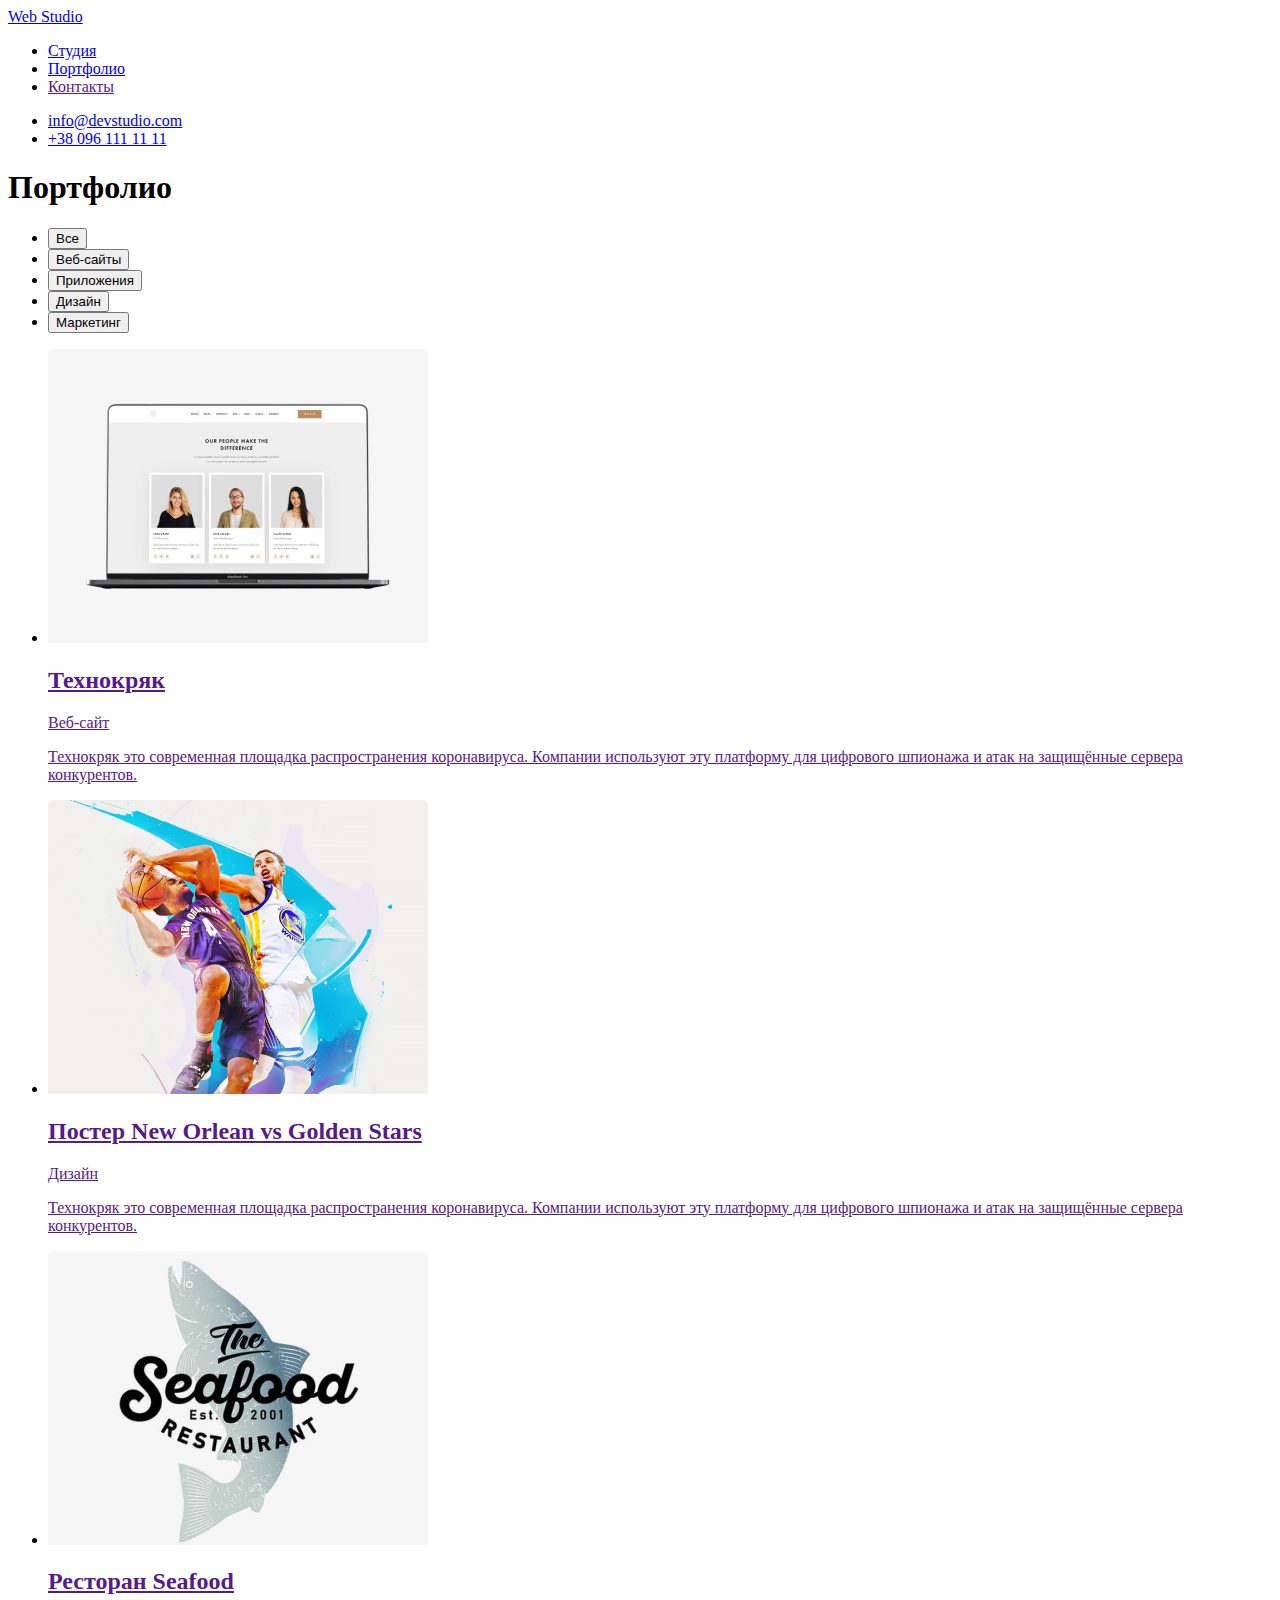
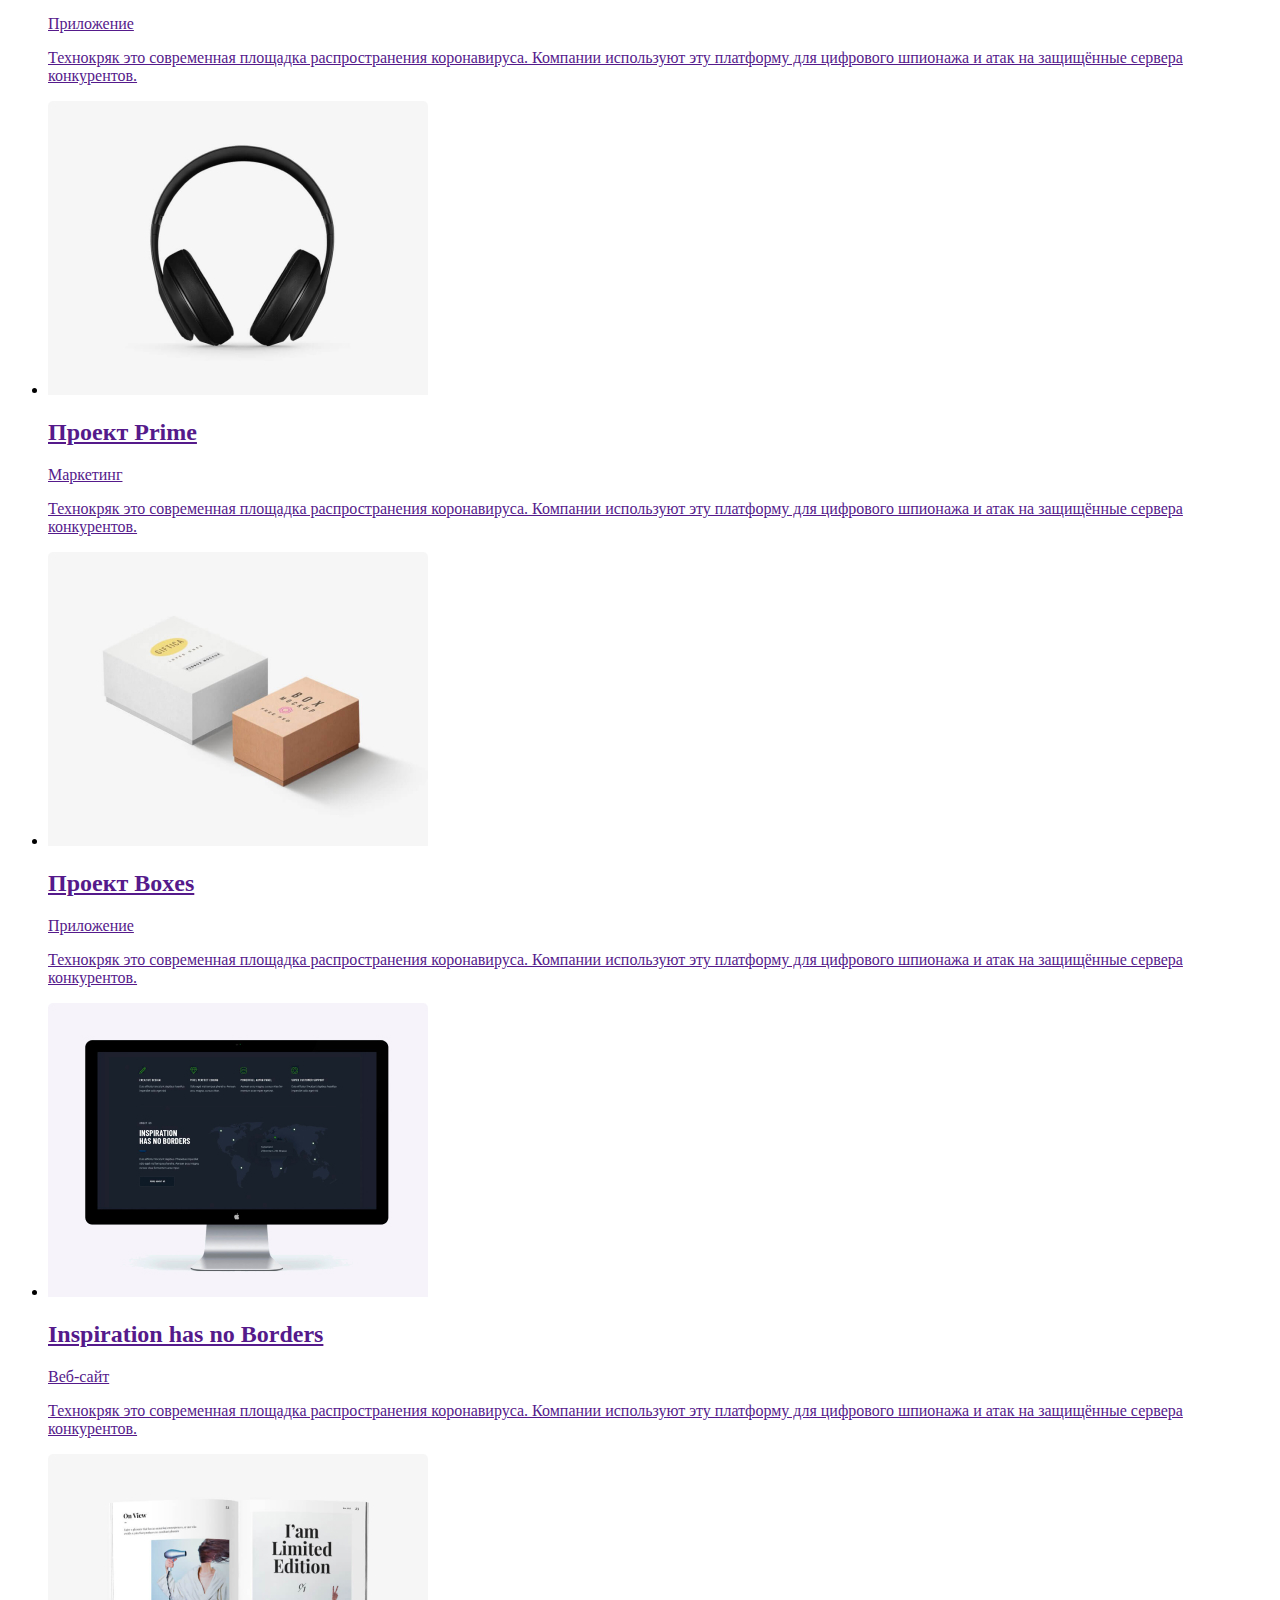
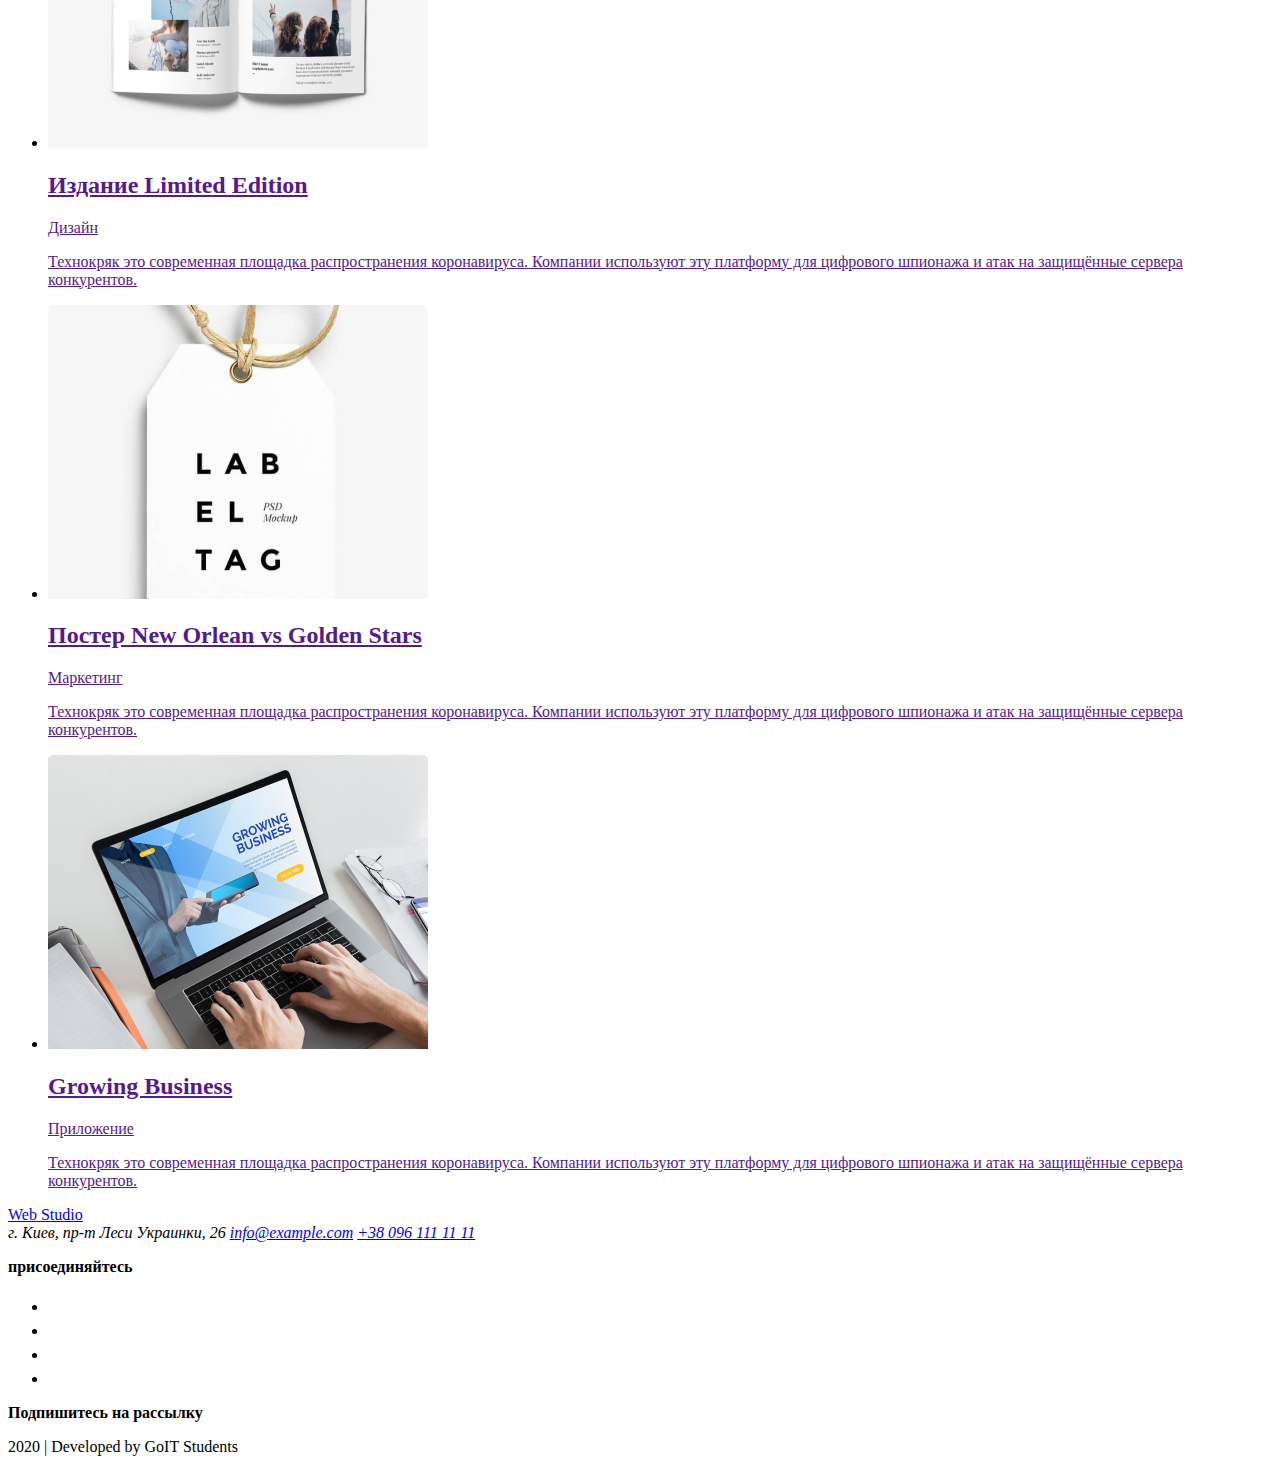
==== portfolio.html @ 10dc3bca "добавлена страница портфолио" ====
<!DOCTYPE html>
<html lang="ru">
  <head>
    <meta charset="UTF-8" />
    <meta name="viewport" content="width=device-width, initial-scale=1.0" />
    <title>Портфолио</title>
  </head>
  <body>
    <!-- шапка страницы -->
    <header>
      <nav>
        <a href="./index.html">Web Studio</a>

        <ul>
          <li>
            <a href="./index.html">Студия</a>
          </li>
          <li>
            <a href="./portfolio.html">Портфолио</a>
          </li>
          <li>
            <a href="">Контакты</a>
          </li>
        </ul>
      </nav>

      <ul>
        <li>
          <a href="mailto:info@devstudio.com">info@devstudio.com</a>
        </li>
        <li>
          <a href="tel:+380961111111">+38 096 111 11 11</a>
        </li>
      </ul>
    </header>
    <!-- Основной контен -->
    <main>
      <!-- Портфолио -->
      <section>
        <h1>
          Портфолио
        </h1>
        <!-- Фильтры -->
        <ul>
          <li>
            <button type="button">Все</button>
          </li>
          <li>
            <button type="button">Веб-сайты</button>
          </li>
          <li>
            <button type="button">Приложения</button>
          </li>
          <li>
            <button type="button">Дизайн</button>
          </li>
          <li>
            <button type="button">Маркетинг</button>
          </li>
        </ul>

        <!-- Примеры работ -->
        <ul>
          <li>
            <a href="">
              <img src="./images/Tehnokryak.jpg" alt="Ноутбук" />
              <h2>Технокряк</h2>
              <p>Веб-сайт</p>
              <p>
                Технокряк это современная площадка распространения коронавируса.
                Компании используют эту платформу для цифрового шпионажа и атак
                на защищённые сервера конкурентов.
              </p>
            </a>
          </li>
          <li>
            <a href="">
              <img src="./images/Poster.jpg" alt="Баскетболисты" />
              <h2>Постер New Orlean vs Golden Stars</h2>
              <p>Дизайн</p>
              <p>
                Технокряк это современная площадка распространения коронавируса.
                Компании используют эту платформу для цифрового шпионажа и атак
                на защищённые сервера конкурентов.
              </p>
            </a>
          </li>
          <li>
            <a href="">
              <img src="./images/Seafood.jpg" alt="Рыба" />
              <h2>Ресторан Seafood</h2>
              <p>Приложение</p>
              <p>
                Технокряк это современная площадка распространения коронавируса.
                Компании используют эту платформу для цифрового шпионажа и атак
                на защищённые сервера конкурентов.
              </p>
            </a>
          </li>
          <li>
            <a href="">
              <img src="./images/Prime.jpg" alt="Наушники" />
              <h2>Проект Prime</h2>
              <p>Маркетинг</p>
              <p>
                Технокряк это современная площадка распространения коронавируса.
                Компании используют эту платформу для цифрового шпионажа и атак
                на защищённые сервера конкурентов.
              </p>
            </a>
          </li>
          <li>
            <a href="">
              <img src="./images/Boxes.jpg" alt="Коробки" />
              <h2>Проект Boxes</h2>
              <p>Приложение</p>
              <p>
                Технокряк это современная площадка распространения коронавируса.
                Компании используют эту платформу для цифрового шпионажа и атак
                на защищённые сервера конкурентов.
              </p>
            </a>
          </li>
          <li>
            <a href="">
              <img src="./images/Inspiration.jpg" alt="Монитор" />
              <h2>Inspiration has no Borders</h2>
              <p>Веб-сайт</p>
              <p>
                Технокряк это современная площадка распространения коронавируса.
                Компании используют эту платформу для цифрового шпионажа и атак
                на защищённые сервера конкурентов.
              </p>
            </a>
          </li>
          <li>
            <a href="">
              <img src="./images/LimitedEdition.jpg" alt="Книга" />
              <h2>Издание Limited Edition</h2>
              <p>Дизайн</p>
              <p>
                Технокряк это современная площадка распространения коронавируса.
                Компании используют эту платформу для цифрового шпионажа и атак
                на защищённые сервера конкурентов.
              </p>
            </a>
          </li>
          <li>
            <a href="">
              <img src="./images/LAB.jpg" alt="<Бирка>" />
              <h2>Постер New Orlean vs Golden Stars</h2>
              <p>Маркетинг</p>
              <p>
                Технокряк это современная площадка распространения коронавируса.
                Компании используют эту платформу для цифрового шпионажа и атак
                на защищённые сервера конкурентов.
              </p>
            </a>
          </li>
          <li>
            <a href="">
              <img
                src="./images/GrowingBusiness.jpg"
                alt="Печатает на ноутбуке"
              />
              <h2>Growing Business</h2>
              <p>Приложение</p>
              <p>
                Технокряк это современная площадка распространения коронавируса.
                Компании используют эту платформу для цифрового шпионажа и атак
                на защищённые сервера конкурентов.
              </p>
            </a>
          </li>
        </ul>
      </section>
    </main>
    <!-- Футер -->
    <footer>
      <!-- Контакты компании -->
      <div>
        <a href="./index.html">Web Studio</a>
        <address>
          г. Киев, пр-т Леси Украинки, 26
          <a href="mailto:info@example.com">info@example.com</a>
          <a href="tel:+380961111111">+38 096 111 11 11</a>
        </address>
      </div>
      <!-- Соцсети компании -->
      <div>
        <p><strong>присоединяйтесь</strong></p>
        <ul>
          <li>
            <a href=""
              ><img src="./images/instagram2.svg" alt="Ссылка на Instagram"
            /></a>
          </li>
          <li>
            <a href=""
              ><img src="./images/twitter2.svg" alt="Ссылка на Twitter"
            /></a>
          </li>
          <li>
            <a href=""
              ><img src="./images/facebook2.svg" alt="Ссылка на Facebook"
            /></a>
          </li>
          <li>
            <a href=""
              ><img src="./images/linkedin2.svg" alt="Ссылка на LinkedIn"
            /></a>
          </li>
        </ul>
      </div>
      <!-- подписка -->
      <div>
        <p>
          <strong>Подпишитесь на рассылку</strong>
        </p>
      </div>
      <p>2020 | Developed by GoIT Students</p>
    </footer>
  </body>
</html>
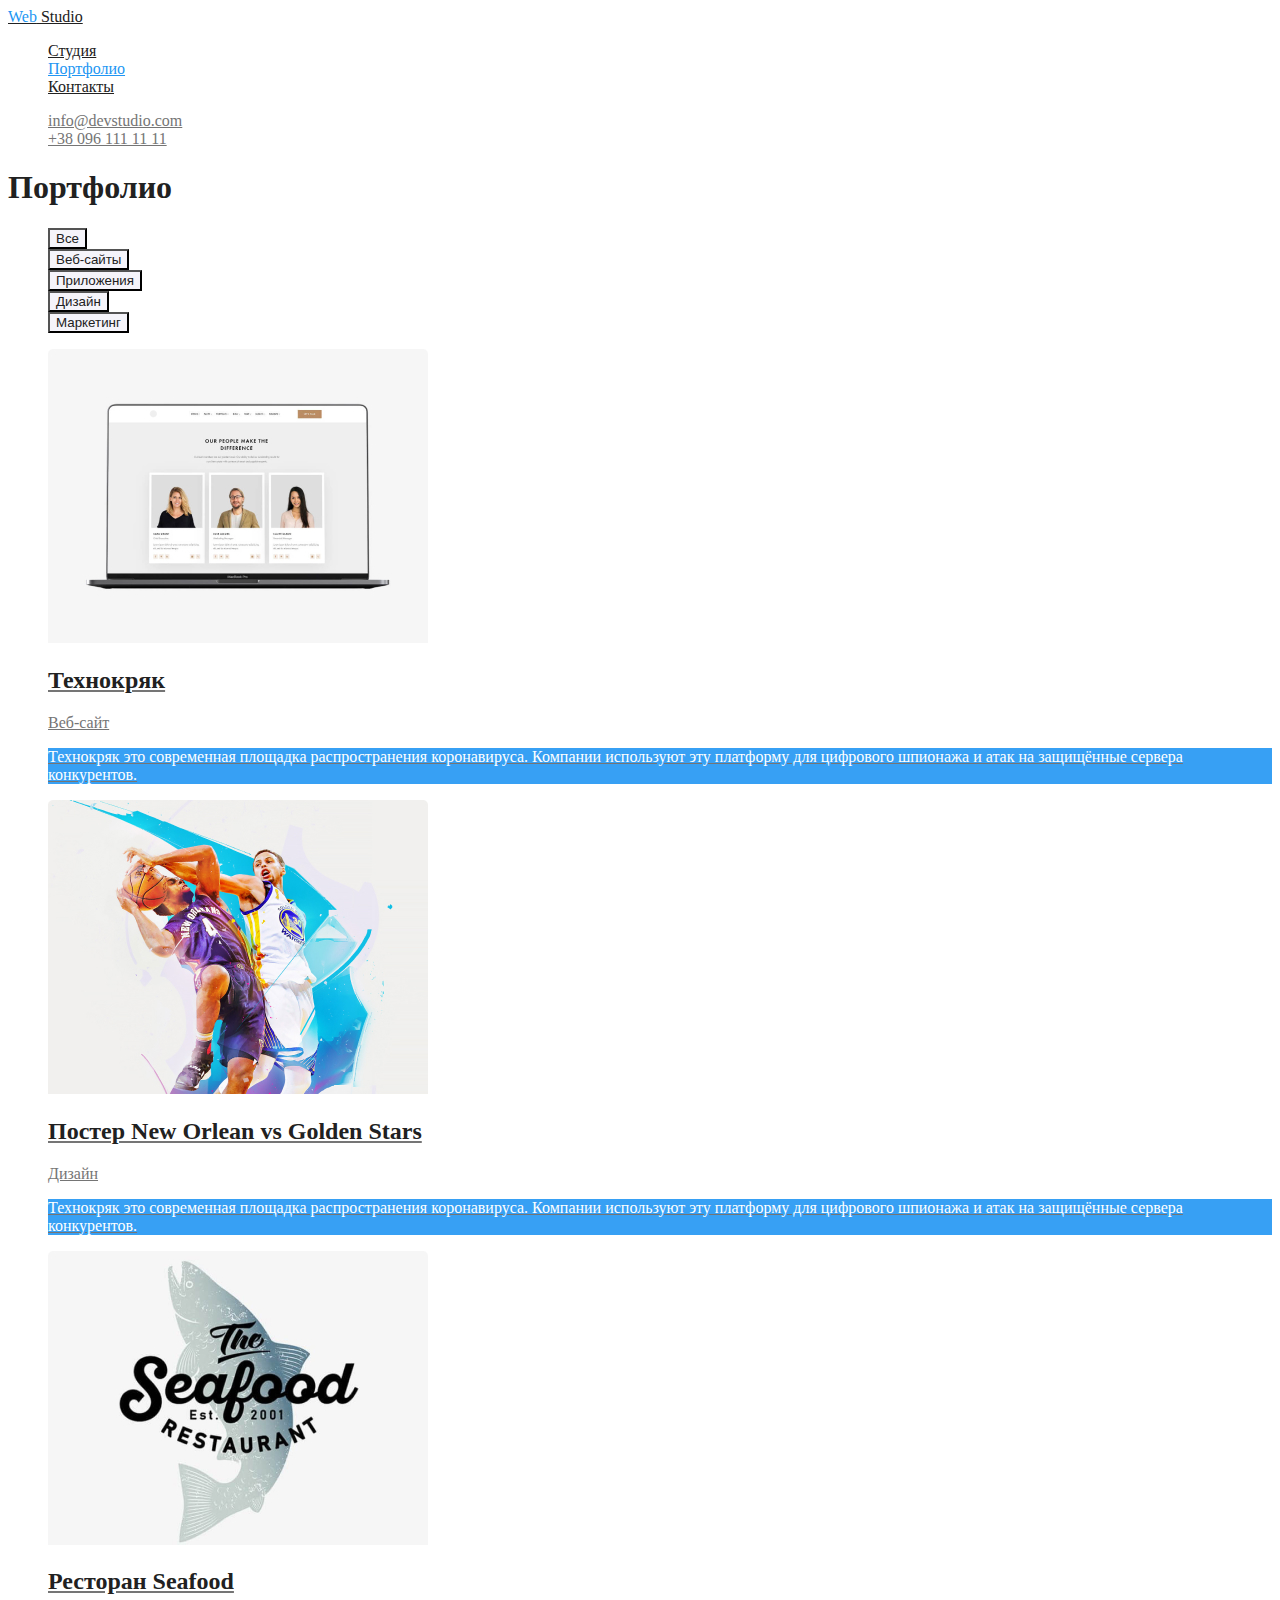
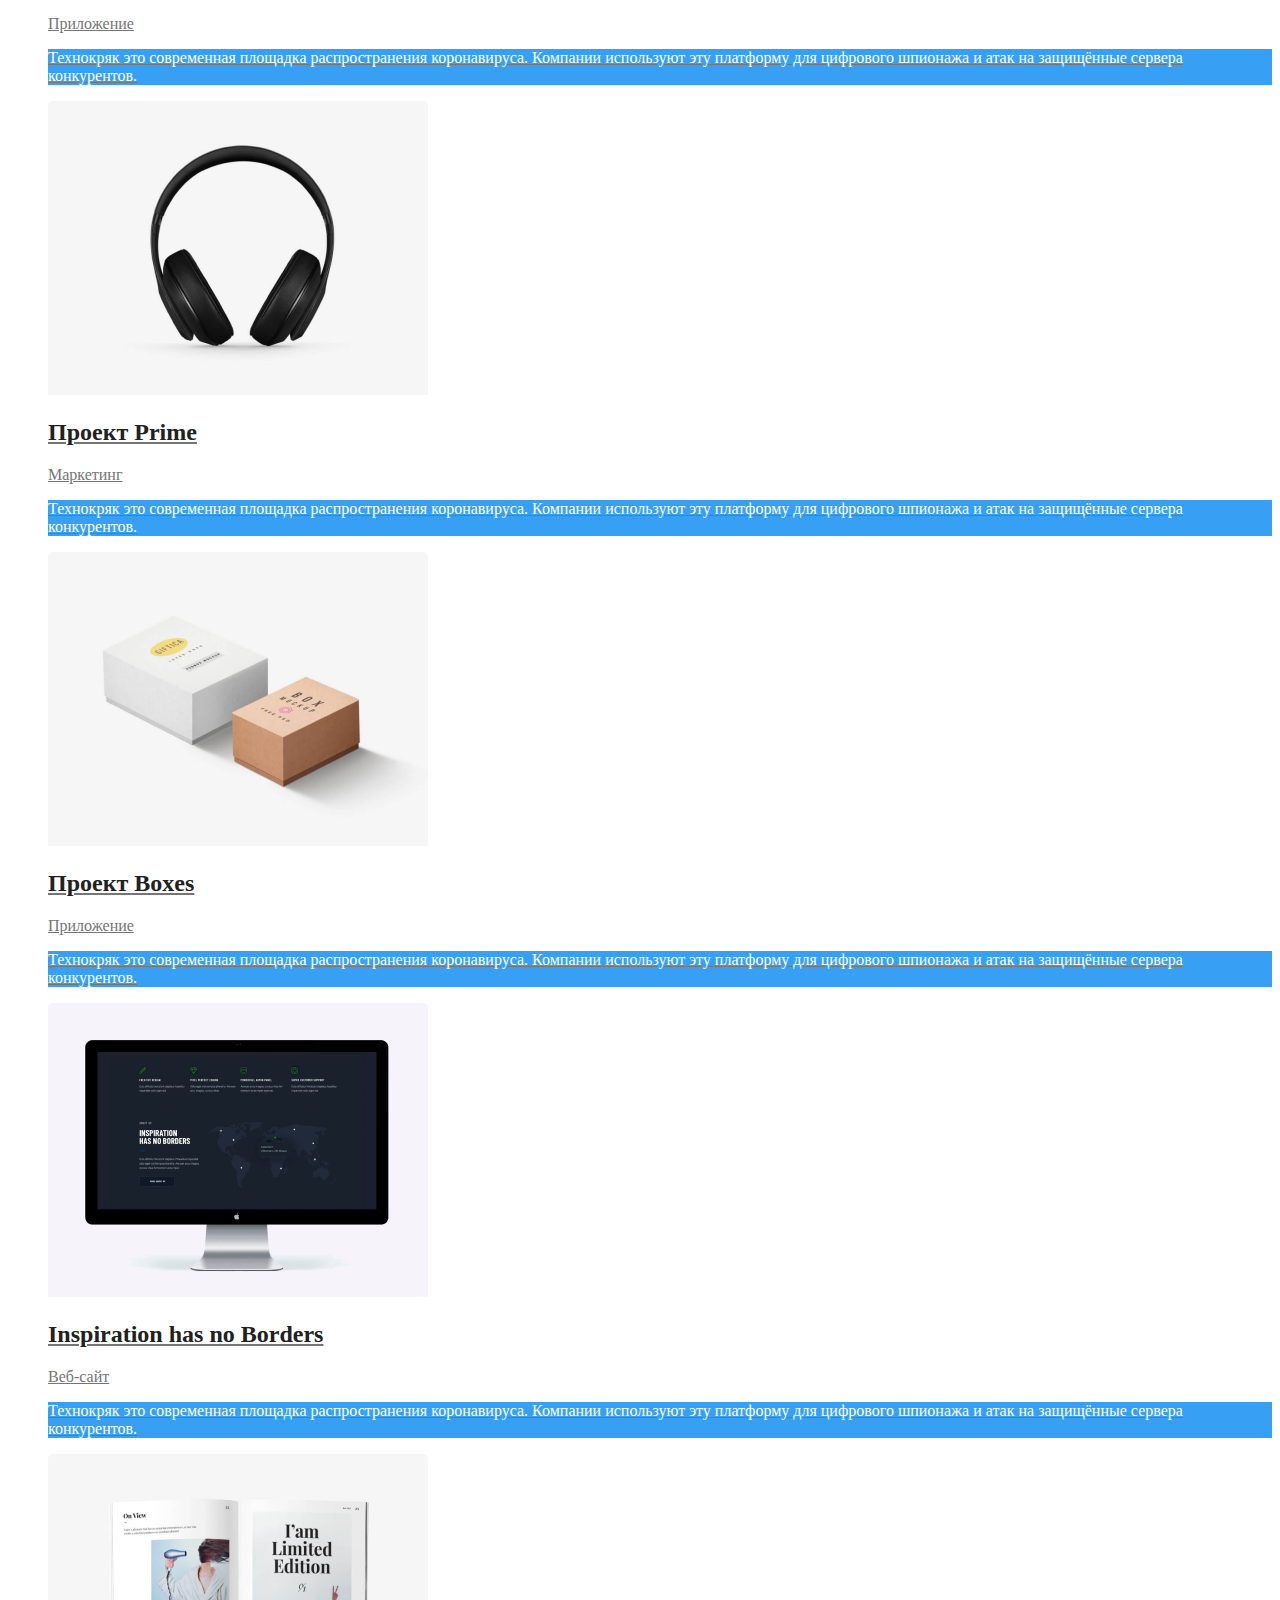
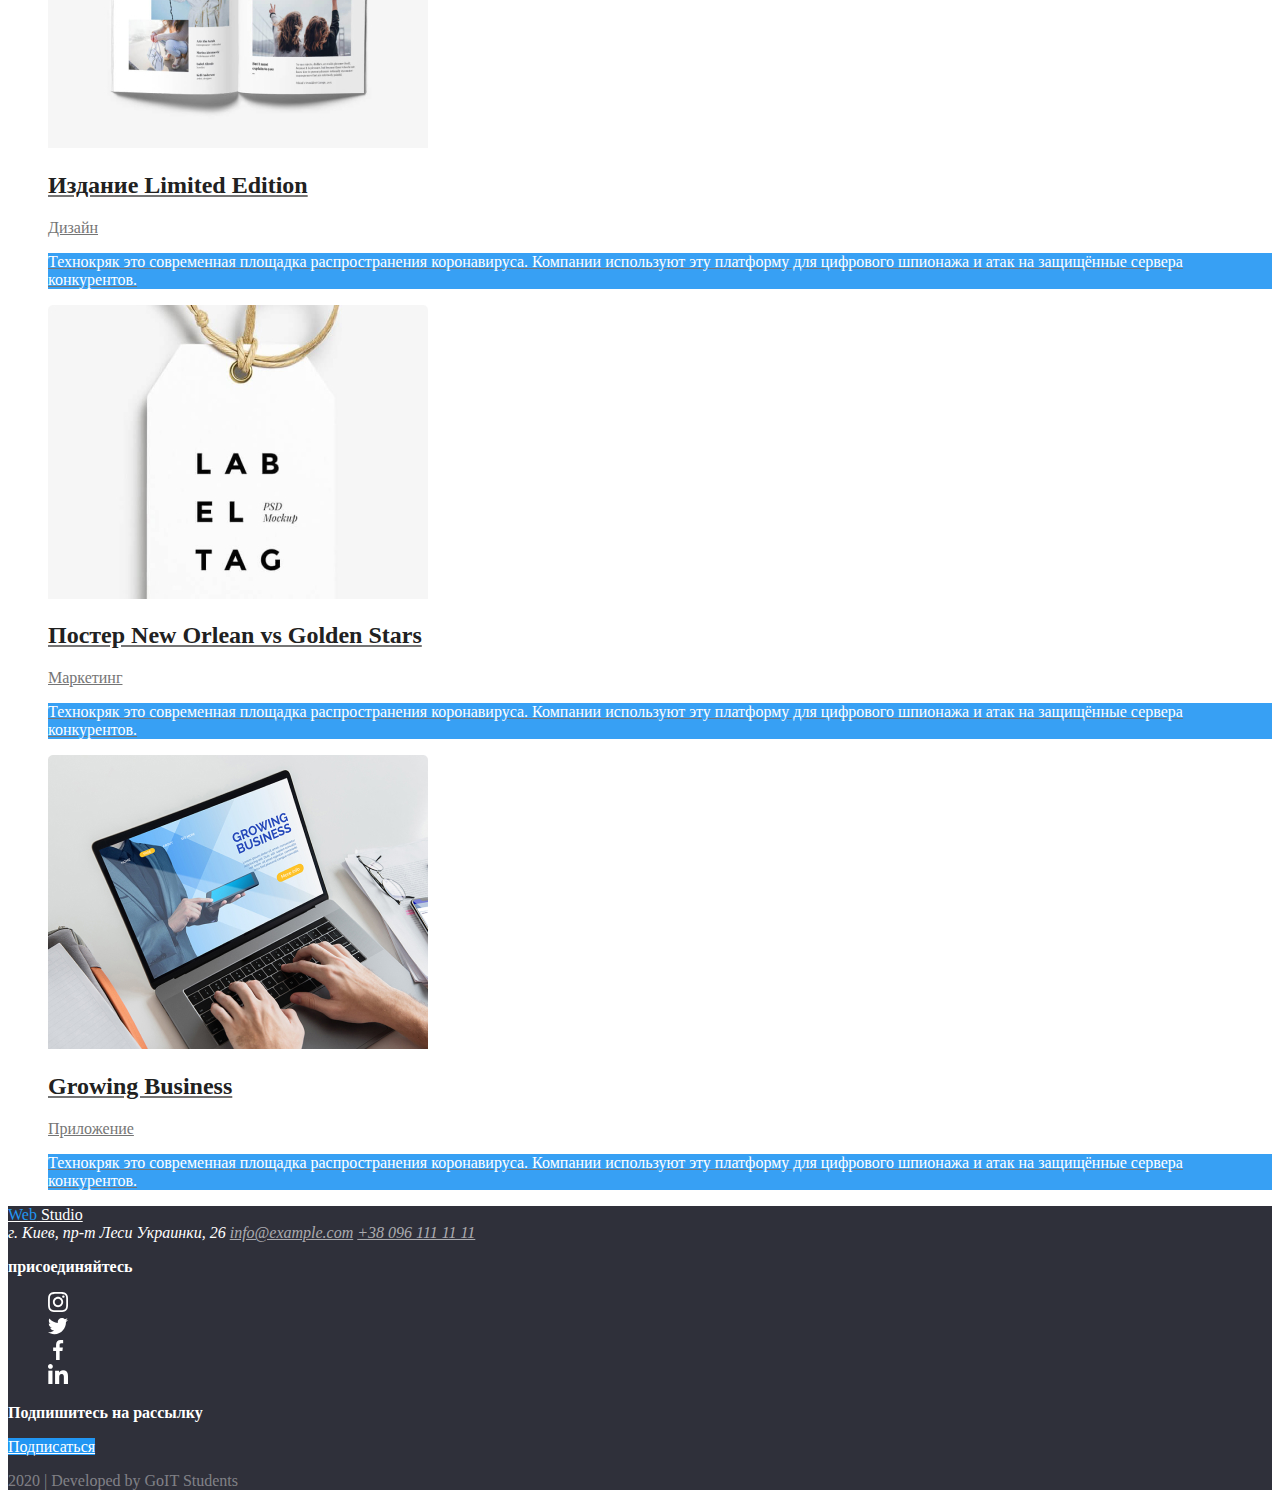
==== commit b3a5e794: "добавлены стили на вторуй страницу" ====
--- a/portfolio.html
+++ b/portfolio.html
@@ -3,169 +3,164 @@
   <head>
     <meta charset="UTF-8" />
     <meta name="viewport" content="width=device-width, initial-scale=1.0" />
-    <title>Портфолио</title>
+    <title>Студия</title>
+    <link rel="stylesheet" href="./css/style.css" />
   </head>
   <body>
     <!-- шапка страницы -->
     <header>
       <nav>
-        <a href="./index.html">Web Studio</a>
-
-        <ul>
-          <li>
-            <a href="./index.html">Студия</a>
-          </li>
-          <li>
-            <a href="./portfolio.html">Портфолио</a>
-          </li>
-          <li>
-            <a href="">Контакты</a>
-          </li>
+        <a href="./index.html" class="logo"
+          ><span class="logo-blue">Web</span> Studio</a
+        >
+        <ul class="site-nav">
+          <li><a href="./index.html" class="link">Студия</a></li>
+          <li><a href="./portfolio.html" class="link current">Портфолио</a></li>
+          <li><a href="" class="link">Контакты</a></li>
         </ul>
       </nav>
-
-      <ul>
+      <ul class="contacts-nav">
         <li>
-          <a href="mailto:info@devstudio.com">info@devstudio.com</a>
+          <a href="mailto:info@devstudio.com" class="link"
+            >info@devstudio.com</a
+          >
         </li>
-        <li>
-          <a href="tel:+380961111111">+38 096 111 11 11</a>
-        </li>
+        <li><a href="tel:+380961111111" class="link">+38 096 111 11 11</a></li>
       </ul>
     </header>
     <!-- Основной контен -->
     <main>
       <!-- Портфолио -->
-      <section>
-        <h1>
+      <section class="section">
+        <h1 class="section-title">
           Портфолио
         </h1>
         <!-- Фильтры -->
         <ul>
           <li>
-            <button type="button">Все</button>
-          </li>
-          <li>
-            <button type="button">Веб-сайты</button>
-          </li>
-          <li>
-            <button type="button">Приложения</button>
-          </li>
-          <li>
-            <button type="button">Дизайн</button>
-          </li>
-          <li>
-            <button type="button">Маркетинг</button>
+            <button type="button" class="button">Все</button>
+          </li>
+          <li>
+            <button type="button" class="button">Веб-сайты</button>
+          </li>
+          <li>
+            <button type="button" class="button">Приложения</button>
+          </li>
+          <li>
+            <button type="button" class="button">Дизайн</button>
+          </li>
+          <li>
+            <button type="button" class="button">Маркетинг</button>
           </li>
         </ul>
 
         <!-- Примеры работ -->
         <ul>
           <li>
-            <a href="">
+            <a href="" class="work-examples">
               <img src="./images/Tehnokryak.jpg" alt="Ноутбук" />
-              <h2>Технокряк</h2>
+              <h2 class="section-title">Технокряк</h2>
               <p>Веб-сайт</p>
-              <p>
-                Технокряк это современная площадка распространения коронавируса.
-                Компании используют эту платформу для цифрового шпионажа и атак
-                на защищённые сервера конкурентов.
-              </p>
-            </a>
-          </li>
-          <li>
-            <a href="">
+              <p class="text">
+                Технокряк это современная площадка распространения коронавируса.
+                Компании используют эту платформу для цифрового шпионажа и атак
+                на защищённые сервера конкурентов.
+              </p>
+            </a>
+          </li>
+          <li>
+            <a href="" class="work-examples">
               <img src="./images/Poster.jpg" alt="Баскетболисты" />
-              <h2>Постер New Orlean vs Golden Stars</h2>
+              <h2 class="section-title">Постер New Orlean vs Golden Stars</h2>
               <p>Дизайн</p>
-              <p>
-                Технокряк это современная площадка распространения коронавируса.
-                Компании используют эту платформу для цифрового шпионажа и атак
-                на защищённые сервера конкурентов.
-              </p>
-            </a>
-          </li>
-          <li>
-            <a href="">
+              <p class="text">
+                Технокряк это современная площадка распространения коронавируса.
+                Компании используют эту платформу для цифрового шпионажа и атак
+                на защищённые сервера конкурентов.
+              </p>
+            </a>
+          </li>
+          <li>
+            <a href="" class="work-examples">
               <img src="./images/Seafood.jpg" alt="Рыба" />
-              <h2>Ресторан Seafood</h2>
+              <h2 class="section-title">Ресторан Seafood</h2>
               <p>Приложение</p>
-              <p>
-                Технокряк это современная площадка распространения коронавируса.
-                Компании используют эту платформу для цифрового шпионажа и атак
-                на защищённые сервера конкурентов.
-              </p>
-            </a>
-          </li>
-          <li>
-            <a href="">
+              <p class="text">
+                Технокряк это современная площадка распространения коронавируса.
+                Компании используют эту платформу для цифрового шпионажа и атак
+                на защищённые сервера конкурентов.
+              </p>
+            </a>
+          </li>
+          <li>
+            <a href="" class="work-examples">
               <img src="./images/Prime.jpg" alt="Наушники" />
-              <h2>Проект Prime</h2>
+              <h2 class="section-title">Проект Prime</h2>
               <p>Маркетинг</p>
-              <p>
-                Технокряк это современная площадка распространения коронавируса.
-                Компании используют эту платформу для цифрового шпионажа и атак
-                на защищённые сервера конкурентов.
-              </p>
-            </a>
-          </li>
-          <li>
-            <a href="">
+              <p class="text">
+                Технокряк это современная площадка распространения коронавируса.
+                Компании используют эту платформу для цифрового шпионажа и атак
+                на защищённые сервера конкурентов.
+              </p>
+            </a>
+          </li>
+          <li>
+            <a href="" class="work-examples">
               <img src="./images/Boxes.jpg" alt="Коробки" />
-              <h2>Проект Boxes</h2>
+              <h2 class="section-title">Проект Boxes</h2>
               <p>Приложение</p>
-              <p>
-                Технокряк это современная площадка распространения коронавируса.
-                Компании используют эту платформу для цифрового шпионажа и атак
-                на защищённые сервера конкурентов.
-              </p>
-            </a>
-          </li>
-          <li>
-            <a href="">
+              <p class="text">
+                Технокряк это современная площадка распространения коронавируса.
+                Компании используют эту платформу для цифрового шпионажа и атак
+                на защищённые сервера конкурентов.
+              </p>
+            </a>
+          </li>
+          <li>
+            <a href="" class="work-examples">
               <img src="./images/Inspiration.jpg" alt="Монитор" />
-              <h2>Inspiration has no Borders</h2>
+              <h2 class="section-title">Inspiration has no Borders</h2>
               <p>Веб-сайт</p>
-              <p>
-                Технокряк это современная площадка распространения коронавируса.
-                Компании используют эту платформу для цифрового шпионажа и атак
-                на защищённые сервера конкурентов.
-              </p>
-            </a>
-          </li>
-          <li>
-            <a href="">
+              <p class="text">
+                Технокряк это современная площадка распространения коронавируса.
+                Компании используют эту платформу для цифрового шпионажа и атак
+                на защищённые сервера конкурентов.
+              </p>
+            </a>
+          </li>
+          <li>
+            <a href="" class="work-examples">
               <img src="./images/LimitedEdition.jpg" alt="Книга" />
-              <h2>Издание Limited Edition</h2>
+              <h2 class="section-title">Издание Limited Edition</h2>
               <p>Дизайн</p>
-              <p>
-                Технокряк это современная площадка распространения коронавируса.
-                Компании используют эту платформу для цифрового шпионажа и атак
-                на защищённые сервера конкурентов.
-              </p>
-            </a>
-          </li>
-          <li>
-            <a href="">
+              <p class="text">
+                Технокряк это современная площадка распространения коронавируса.
+                Компании используют эту платформу для цифрового шпионажа и атак
+                на защищённые сервера конкурентов.
+              </p>
+            </a>
+          </li>
+          <li>
+            <a href="" class="work-examples">
               <img src="./images/LAB.jpg" alt="<Бирка>" />
-              <h2>Постер New Orlean vs Golden Stars</h2>
+              <h2 class="section-title">Постер New Orlean vs Golden Stars</h2>
               <p>Маркетинг</p>
-              <p>
-                Технокряк это современная площадка распространения коронавируса.
-                Компании используют эту платформу для цифрового шпионажа и атак
-                на защищённые сервера конкурентов.
-              </p>
-            </a>
-          </li>
-          <li>
-            <a href="">
+              <p class="text">
+                Технокряк это современная площадка распространения коронавируса.
+                Компании используют эту платформу для цифрового шпионажа и атак
+                на защищённые сервера конкурентов.
+              </p>
+            </a>
+          </li>
+          <li>
+            <a href="" class="work-examples">
               <img
                 src="./images/GrowingBusiness.jpg"
                 alt="Печатает на ноутбуке"
               />
-              <h2>Growing Business</h2>
+              <h2 class="section-title">Growing Business</h2>
               <p>Приложение</p>
-              <p>
+              <p class="text">
                 Технокряк это современная площадка распространения коронавируса.
                 Компании используют эту платформу для цифрового шпионажа и атак
                 на защищённые сервера конкурентов.
@@ -176,14 +171,16 @@
       </section>
     </main>
     <!-- Футер -->
-    <footer>
+    <footer class="footer">
       <!-- Контакты компании -->
       <div>
-        <a href="./index.html">Web Studio</a>
+        <a href="./index.html" class="logo">
+          <span class="logo-blue">Web</span> Studio
+        </a>
         <address>
           г. Киев, пр-т Леси Украинки, 26
-          <a href="mailto:info@example.com">info@example.com</a>
-          <a href="tel:+380961111111">+38 096 111 11 11</a>
+          <a href="mailto:info@example.com" class="link">info@example.com</a>
+          <a href="tel:+380961111111" class="link">+38 096 111 11 11</a>
         </address>
       </div>
       <!-- Соцсети компании -->
@@ -191,22 +188,22 @@
         <p><strong>присоединяйтесь</strong></p>
         <ul>
           <li>
-            <a href=""
+            <a href="" class="socials"
               ><img src="./images/instagram2.svg" alt="Ссылка на Instagram"
             /></a>
           </li>
           <li>
-            <a href=""
+            <a href="" class="socials"
               ><img src="./images/twitter2.svg" alt="Ссылка на Twitter"
             /></a>
           </li>
           <li>
-            <a href=""
+            <a href="" class="socials"
               ><img src="./images/facebook2.svg" alt="Ссылка на Facebook"
             /></a>
           </li>
           <li>
-            <a href=""
+            <a href="" class="socials"
               ><img src="./images/linkedin2.svg" alt="Ссылка на LinkedIn"
             /></a>
           </li>
@@ -217,8 +214,9 @@
         <p>
           <strong>Подпишитесь на рассылку</strong>
         </p>
+        <a href="" class="button primary">Подписаться</a>
       </div>
-      <p>2020 | Developed by GoIT Students</p>
+      <p class="copyright">2020 | Developed by GoIT Students</p>
     </footer>
   </body>
 </html>
--- a/css/style.css
+++ b/css/style.css
@@ -0,0 +1,133 @@
+/* цвет основного текста #757575 */
+/* вторичный цвет #212121 */
+/* белый #FFFFFF */
+/* акцент #2196F3 */
+/* адрес в футере rgba(255, 255, 255, 0.6) */
+/* 2020 | Developed by GoIT Students  rgba(255, 255, 255, 0.4) */
+/* вторичный цвет фона #F5F4FA */
+/* бек граунд rgba(47, 48, 58, 0.8) */
+/* футер бек граунд #2F303A */
+
+:root {
+  --primary-text-color: #757575;
+  --title-text-color: #212121;
+  --accent-color: #2196f3;
+  --primary-white-color: #ffffff;
+  --secondary-bg-color: #f5f4fa;
+}
+
+body {
+  background-color: var(--primary-bg-color);
+  color: var(--primary-text-color);
+}
+
+ul {
+  list-style: none;
+}
+
+/* Logo */
+.logo {
+  color: var(--title-text-color);
+}
+
+.logo-blue {
+  color: var(--accent-color);
+}
+
+/* Site-nav */
+.site-nav .link {
+  color: var(--title-text-color);
+}
+
+.site-nav .link.current {
+  color: var(--accent-color);
+}
+
+.site-nav .link:hover,
+.site-nav .link:focus {
+  color: var(--accent-color);
+}
+
+/* Contacts-nav */
+.contacts-nav .link {
+  color: var(--primary-text-color);
+}
+.contacts-nav .link:hover,
+.contacts-nav .link:focus {
+  color: var(--accent-color);
+}
+
+/* Hero */
+.hero {
+  background-color: rgba(47, 48, 58, 0.8);
+}
+
+.hero-title {
+  color: var(--primary-white-color);
+}
+
+.hero .link {
+  color: var(--primary-white-color);
+}
+
+/* Section */
+.section-title {
+  color: var(--title-text-color);
+}
+
+/* Advantages */
+.advantages .link:hover,
+.advantages .link:focus {
+  background-color: var(--accent-color);
+}
+
+/* Services */
+.services-name {
+  background-color: rgba(47, 48, 58, 0.8);
+  color: var(--primary-white-color);
+}
+
+/* Team */
+.socials:hover,
+.socials:focus {
+  background-color: var(--accent-color);
+}
+
+/* Footer */
+.footer {
+  background-color: #2f303a;
+  color: var(--primary-white-color);
+}
+
+.footer .logo {
+  color: var(--primary-white-color);
+}
+
+.footer .link {
+  color: rgba(255, 255, 255, 0.6);
+}
+
+.copyright {
+  color: rgba(255, 255, 255, 0.4);
+}
+
+/* Button */
+.button {
+  color: var(--title-text-color);
+  background-color: var(--secondary-bg-color);
+}
+
+.button.primary {
+  color: var(--primary-white-color);
+  background-color: var(--accent-color);
+}
+
+/* Work Examples */
+.work-examples {
+  color: var(--primary-text-color);
+}
+
+.work-examples .text {
+  color: var(--primary-white-color);
+  background-color: rgba(33, 150, 243, 0.9);
+}
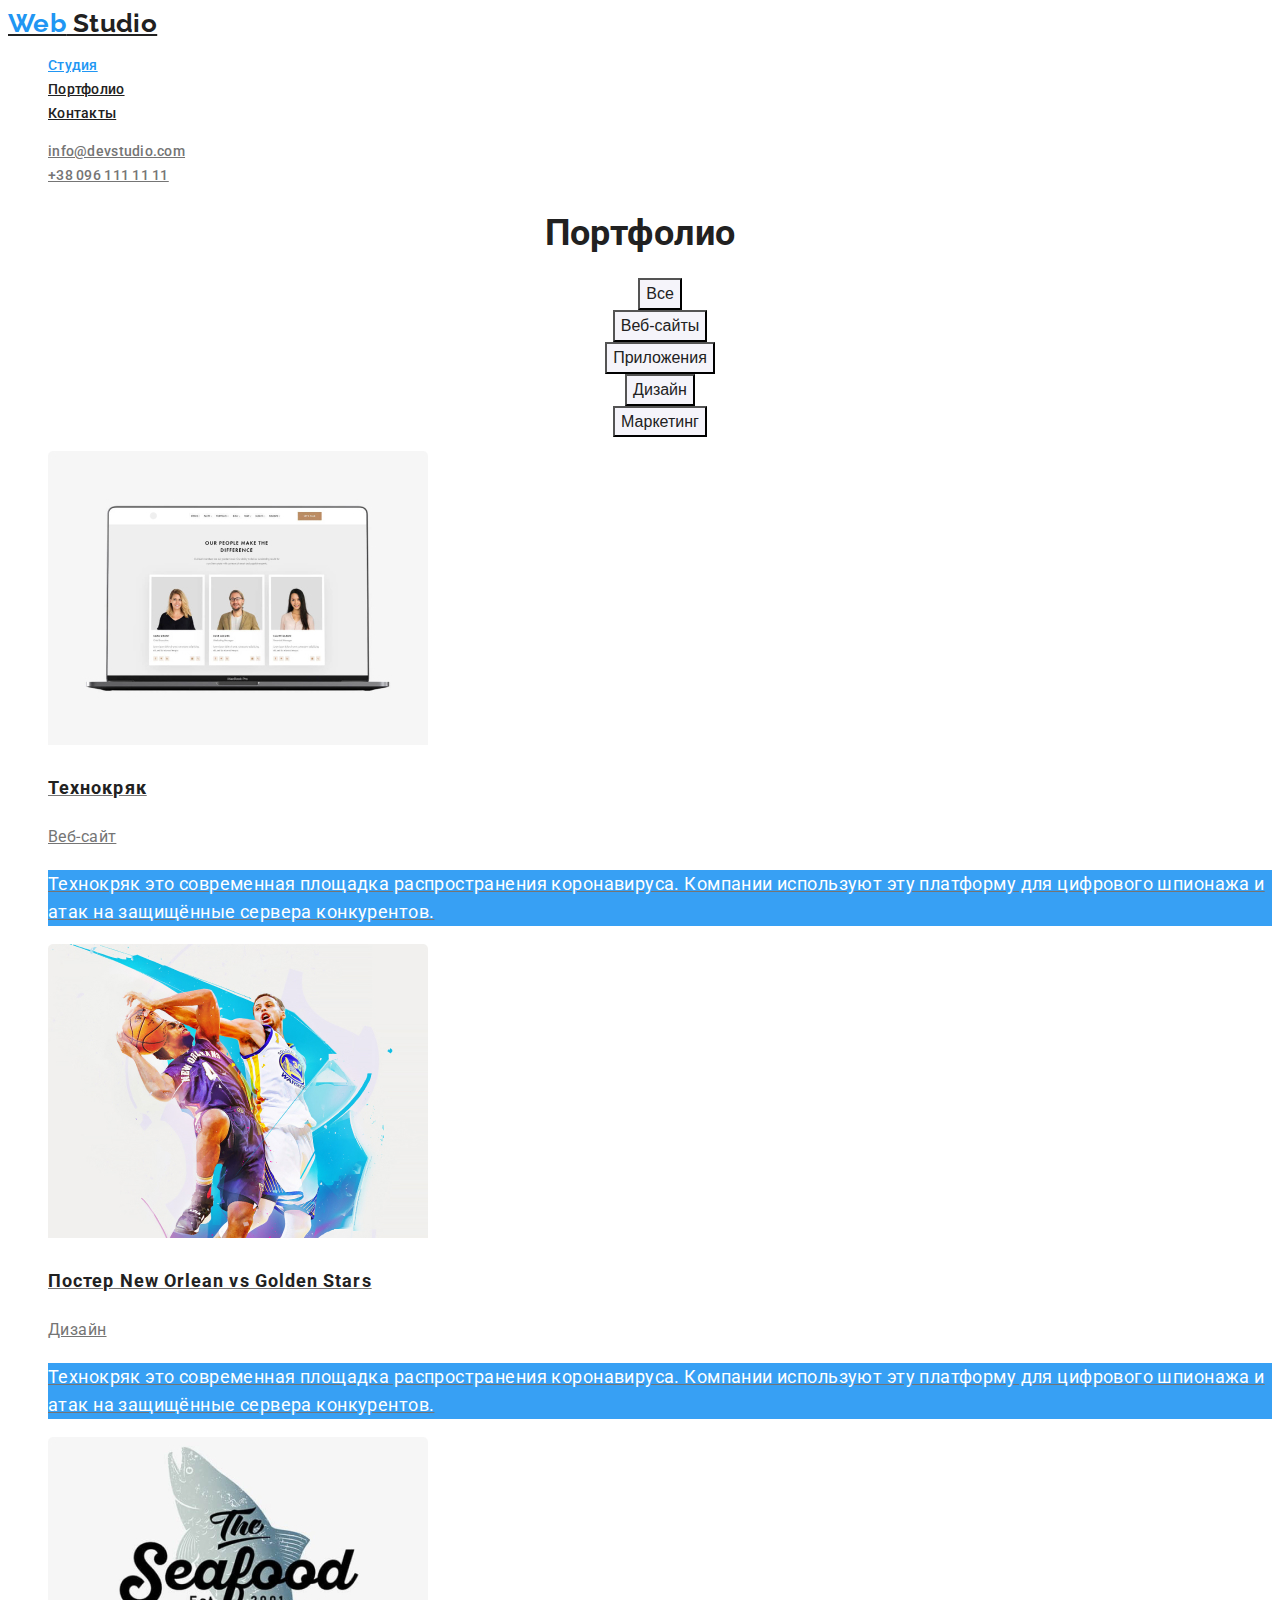
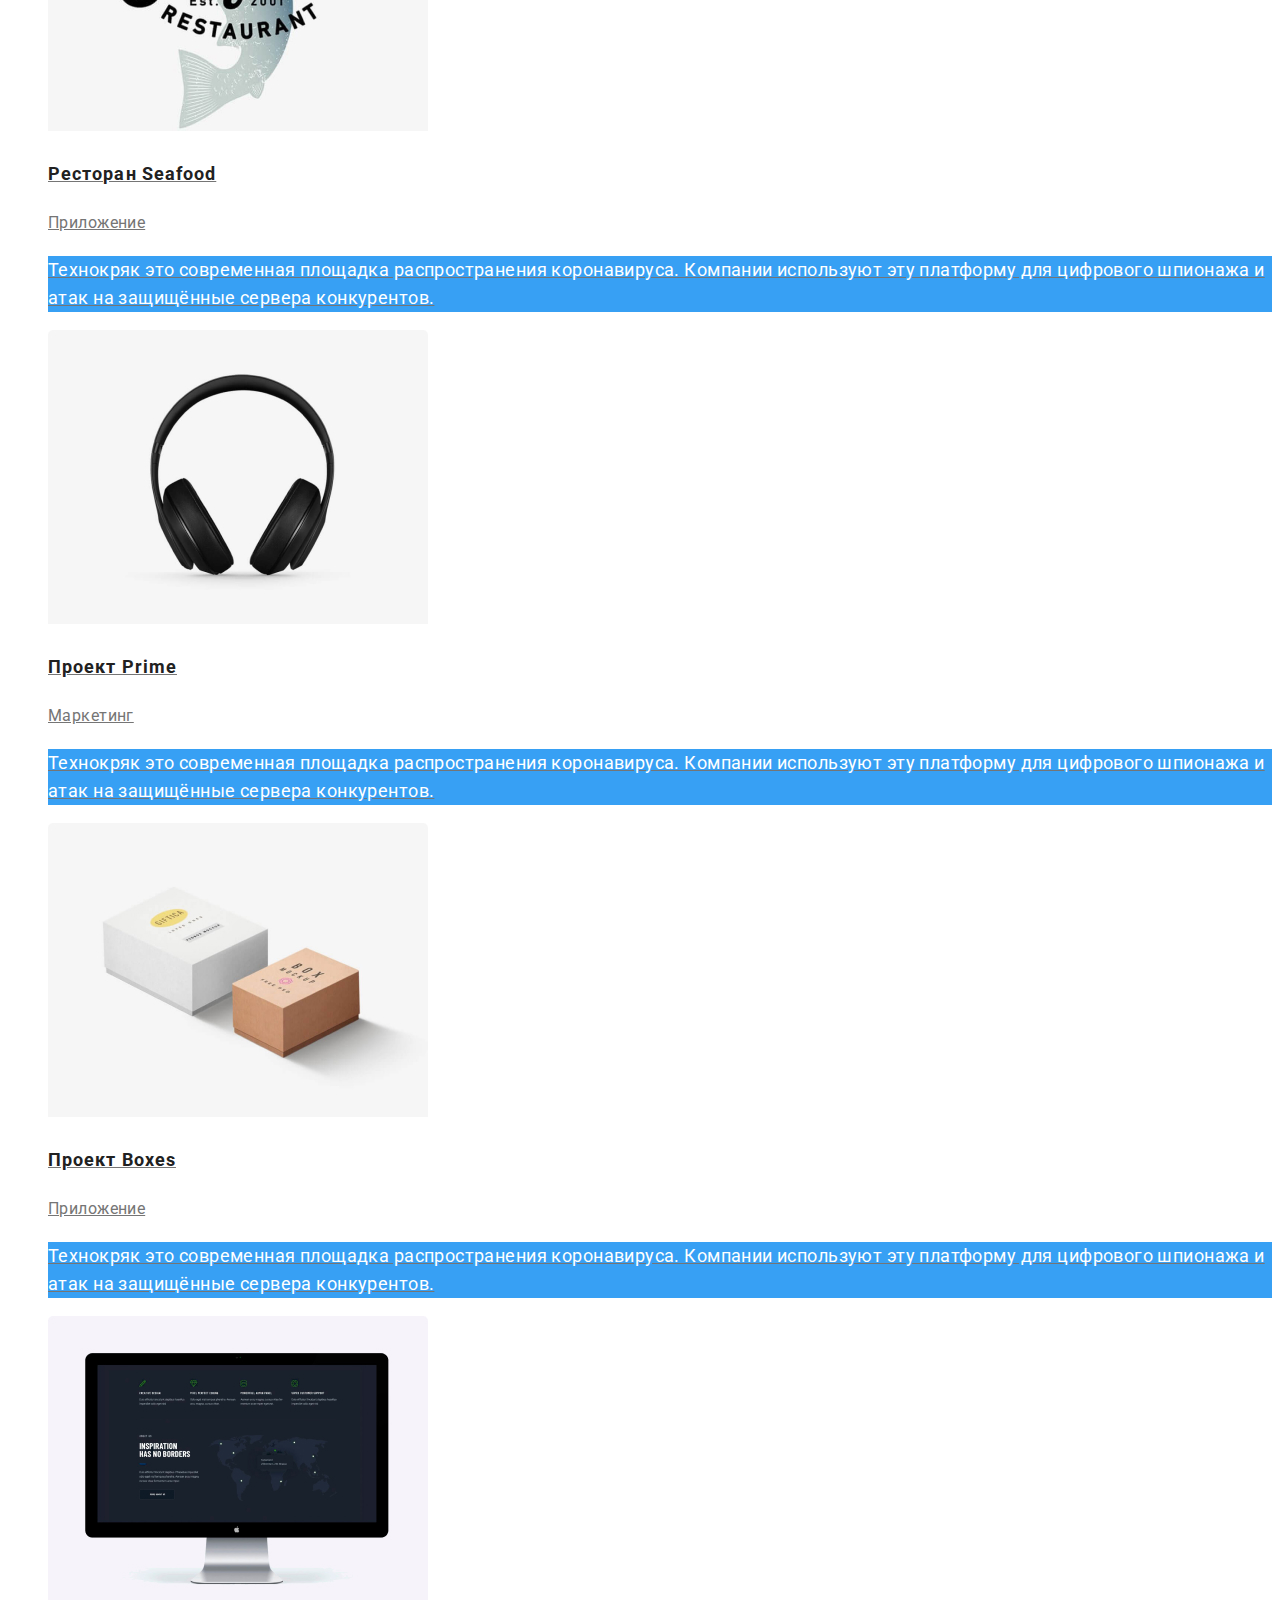
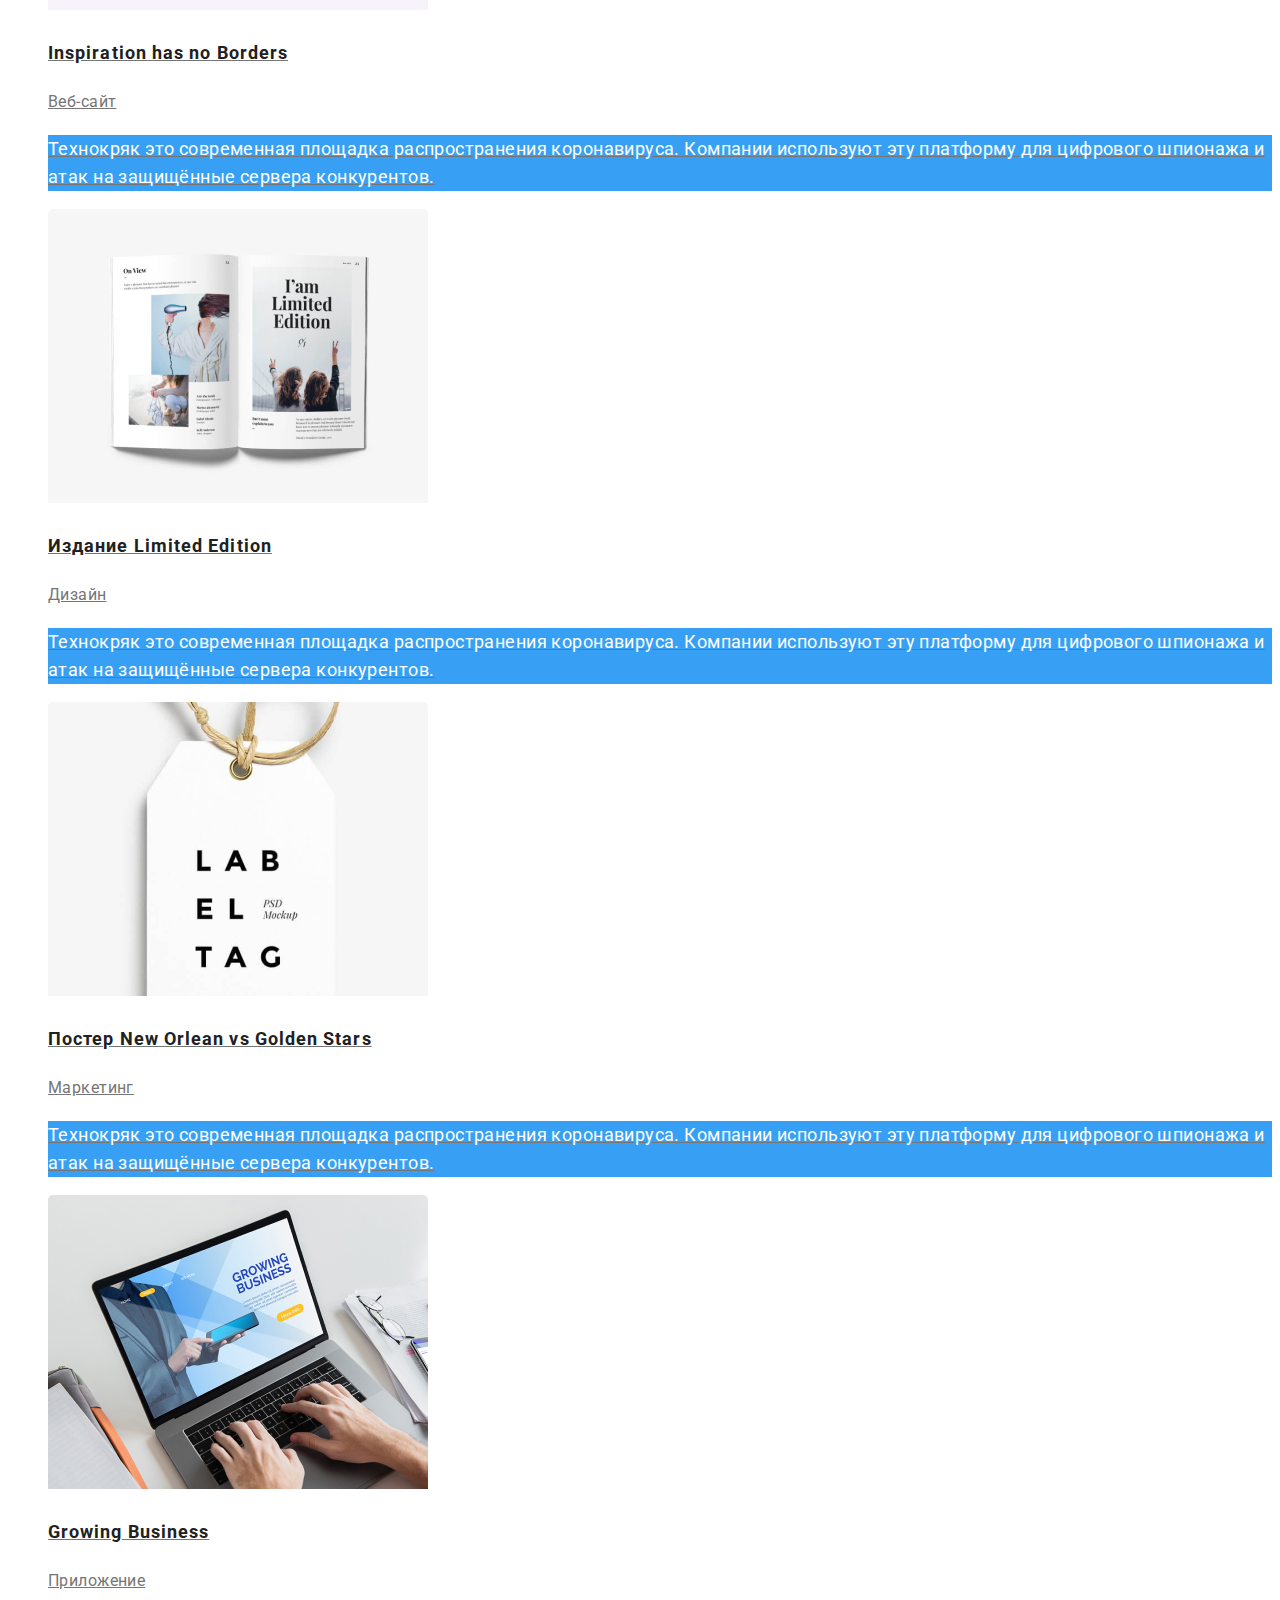
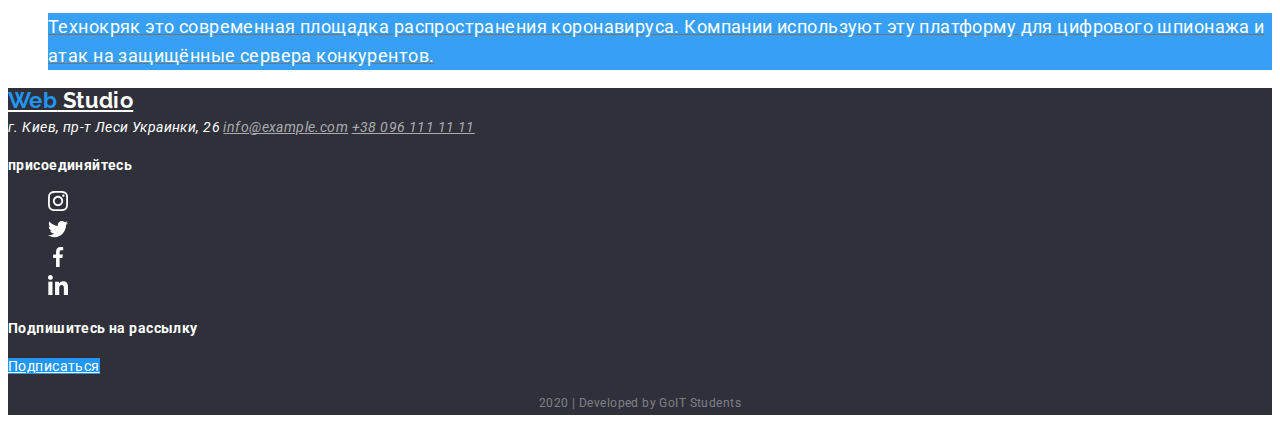
==== commit 99a74ac4: "добавлены офрмление цвета и текста" ====
--- a/portfolio.html
+++ b/portfolio.html
@@ -4,6 +4,10 @@
     <meta charset="UTF-8" />
     <meta name="viewport" content="width=device-width, initial-scale=1.0" />
     <title>Студия</title>
+    <link
+      href="https://fonts.googleapis.com/css2?family=Raleway:wght@700&family=Roboto:wght@400;500;700;900&display=swap"
+      rel="stylesheet"
+    />
     <link rel="stylesheet" href="./css/style.css" />
   </head>
   <body>
@@ -14,8 +18,8 @@
           ><span class="logo-blue">Web</span> Studio</a
         >
         <ul class="site-nav">
-          <li><a href="./index.html" class="link">Студия</a></li>
-          <li><a href="./portfolio.html" class="link current">Портфолио</a></li>
+          <li><a href="./index.html" class="link current">Студия</a></li>
+          <li><a href="./portfolio.html" class="link">Портфолио</a></li>
           <li><a href="" class="link">Контакты</a></li>
         </ul>
       </nav>
@@ -32,11 +36,9 @@
     <main>
       <!-- Портфолио -->
       <section class="section">
-        <h1 class="section-title">
-          Портфолио
-        </h1>
+        <h1 class="section-title">Портфолио</h1>
         <!-- Фильтры -->
-        <ul>
+        <ul class="filters">
           <li>
             <button type="button" class="button">Все</button>
           </li>
@@ -55,11 +57,11 @@
         </ul>
 
         <!-- Примеры работ -->
-        <ul>
-          <li>
-            <a href="" class="work-examples">
+        <ul class="Work Examples">
+          <li>
+            <a href="" class="project">
               <img src="./images/Tehnokryak.jpg" alt="Ноутбук" />
-              <h2 class="section-title">Технокряк</h2>
+              <h2 class="project-title">Технокряк</h2>
               <p>Веб-сайт</p>
               <p class="text">
                 Технокряк это современная площадка распространения коронавируса.
@@ -69,9 +71,9 @@
             </a>
           </li>
           <li>
-            <a href="" class="work-examples">
+            <a href="" class="project">
               <img src="./images/Poster.jpg" alt="Баскетболисты" />
-              <h2 class="section-title">Постер New Orlean vs Golden Stars</h2>
+              <h2 class="project-title">Постер New Orlean vs Golden Stars</h2>
               <p>Дизайн</p>
               <p class="text">
                 Технокряк это современная площадка распространения коронавируса.
@@ -81,9 +83,9 @@
             </a>
           </li>
           <li>
-            <a href="" class="work-examples">
+            <a href="" class="project">
               <img src="./images/Seafood.jpg" alt="Рыба" />
-              <h2 class="section-title">Ресторан Seafood</h2>
+              <h2 class="project-title">Ресторан Seafood</h2>
               <p>Приложение</p>
               <p class="text">
                 Технокряк это современная площадка распространения коронавируса.
@@ -93,9 +95,9 @@
             </a>
           </li>
           <li>
-            <a href="" class="work-examples">
+            <a href="" class="project">
               <img src="./images/Prime.jpg" alt="Наушники" />
-              <h2 class="section-title">Проект Prime</h2>
+              <h2 class="project-title">Проект Prime</h2>
               <p>Маркетинг</p>
               <p class="text">
                 Технокряк это современная площадка распространения коронавируса.
@@ -105,9 +107,9 @@
             </a>
           </li>
           <li>
-            <a href="" class="work-examples">
+            <a href="" class="project">
               <img src="./images/Boxes.jpg" alt="Коробки" />
-              <h2 class="section-title">Проект Boxes</h2>
+              <h2 class="project-title">Проект Boxes</h2>
               <p>Приложение</p>
               <p class="text">
                 Технокряк это современная площадка распространения коронавируса.
@@ -117,9 +119,9 @@
             </a>
           </li>
           <li>
-            <a href="" class="work-examples">
+            <a href="" class="project">
               <img src="./images/Inspiration.jpg" alt="Монитор" />
-              <h2 class="section-title">Inspiration has no Borders</h2>
+              <h2 class="project-title">Inspiration has no Borders</h2>
               <p>Веб-сайт</p>
               <p class="text">
                 Технокряк это современная площадка распространения коронавируса.
@@ -129,9 +131,9 @@
             </a>
           </li>
           <li>
-            <a href="" class="work-examples">
+            <a href="" class="project">
               <img src="./images/LimitedEdition.jpg" alt="Книга" />
-              <h2 class="section-title">Издание Limited Edition</h2>
+              <h2 class="project-title">Издание Limited Edition</h2>
               <p>Дизайн</p>
               <p class="text">
                 Технокряк это современная площадка распространения коронавируса.
@@ -141,9 +143,9 @@
             </a>
           </li>
           <li>
-            <a href="" class="work-examples">
+            <a href="" class="project">
               <img src="./images/LAB.jpg" alt="<Бирка>" />
-              <h2 class="section-title">Постер New Orlean vs Golden Stars</h2>
+              <h2 class="project-title">Постер New Orlean vs Golden Stars</h2>
               <p>Маркетинг</p>
               <p class="text">
                 Технокряк это современная площадка распространения коронавируса.
@@ -153,12 +155,12 @@
             </a>
           </li>
           <li>
-            <a href="" class="work-examples">
+            <a href="" class="project">
               <img
                 src="./images/GrowingBusiness.jpg"
                 alt="Печатает на ноутбуке"
               />
-              <h2 class="section-title">Growing Business</h2>
+              <h2 class="project-title">Growing Business</h2>
               <p>Приложение</p>
               <p class="text">
                 Технокряк это современная площадка распространения коронавируса.
--- a/css/style.css
+++ b/css/style.css
@@ -19,6 +19,11 @@
 body {
   background-color: var(--primary-bg-color);
   color: var(--primary-text-color);
+  font-family: roboto, sans-serif;
+  font-weight: 400;
+  font-size: 14px;
+  line-height: 1.71;
+  letter-spacing: 0.03em;
 }
 
 ul {
@@ -28,6 +33,10 @@
 /* Logo */
 .logo {
   color: var(--title-text-color);
+  font-family: raleway, cursive;
+  font-weight: 700;
+  font-size: 26px;
+  line-height: 1.19;
 }
 
 .logo-blue {
@@ -37,6 +46,10 @@
 /* Site-nav */
 .site-nav .link {
   color: var(--title-text-color);
+  font-weight: 500;
+  font-size: 14px;
+  line-height: 1.14;
+  letter-spacing: 0.02em;
 }
 
 .site-nav .link.current {
@@ -51,7 +64,12 @@
 /* Contacts-nav */
 .contacts-nav .link {
   color: var(--primary-text-color);
-}
+  font-weight: 500;
+  font-size: 14px;
+  line-height: 1.14;
+  letter-spacing: 0.02em;
+}
+
 .contacts-nav .link:hover,
 .contacts-nav .link:focus {
   color: var(--accent-color);
@@ -60,19 +78,31 @@
 /* Hero */
 .hero {
   background-color: rgba(47, 48, 58, 0.8);
+  text-align: center;
 }
 
 .hero-title {
   color: var(--primary-white-color);
-}
-
-.hero .link {
-  color: var(--primary-white-color);
+  font-weight: 900;
+  font-size: 44px;
+  line-height: 1.36;
+  letter-spacing: 0.06em;
+}
+
+.hero .button {
+  font-weight: 700;
+  font-size: 16px;
+  line-height: 1.87;
+  letter-spacing: 0.06em;
 }
 
 /* Section */
 .section-title {
   color: var(--title-text-color);
+  font-weight: 700;
+  font-size: 36px;
+  line-height: 1.17;
+  text-align: center;
 }
 
 /* Advantages */
@@ -81,10 +111,23 @@
   background-color: var(--accent-color);
 }
 
+.advantages .section-title {
+  font-weight: 700;
+  font-size: 14px;
+  line-height: 1.14;
+  text-align: left;
+  text-transform: uppercase;
+}
+
 /* Services */
 .services-name {
   background-color: rgba(47, 48, 58, 0.8);
   color: var(--primary-white-color);
+  font-weight: 700;
+  font-size: 14px;
+  line-height: 1.14;
+  text-align: center;
+  text-transform: uppercase;
 }
 
 /* Team */
@@ -93,6 +136,19 @@
   background-color: var(--accent-color);
 }
 
+.team .section-title {
+  font-weight: 500;
+  font-size: 16px;
+  line-height: 1.19;
+  text-align: center;
+}
+
+.position {
+  font-size: 16px;
+  line-height: 1.19;
+  text-align: center;
+}
+
 /* Footer */
 .footer {
   background-color: #2f303a;
@@ -101,6 +157,9 @@
 
 .footer .logo {
   color: var(--primary-white-color);
+  font-weight: 700;
+  font-size: 22px;
+  line-height: 1.18;
 }
 
 .footer .link {
@@ -109,6 +168,9 @@
 
 .copyright {
   color: rgba(255, 255, 255, 0.4);
+  font-size: 12px;
+  line-height: 2;
+  text-align: center;
 }
 
 /* Button */
@@ -122,12 +184,37 @@
   background-color: var(--accent-color);
 }
 
+/* Portfolio.html */
+
 /* Work Examples */
-.work-examples {
+.project {
   color: var(--primary-text-color);
-}
-
-.work-examples .text {
+  font-size: 16px;
+  line-height: 1.87;
+}
+
+.project-title {
+  color: var(--title-text-color);
+  font-weight: 700;
+  font-size: 18px;
+  line-height: 2;
+  letter-spacing: 0.06em;
+}
+
+.project .text {
   color: var(--primary-white-color);
   background-color: rgba(33, 150, 243, 0.9);
-}
+  font-size: 18px;
+  line-height: 1.56;
+}
+
+.filters {
+  text-align: center;
+}
+
+.filters .button {
+  font-weight: 500;
+  font-size: 16px;
+  line-height: 1.62;
+  text-align: center;
+}
